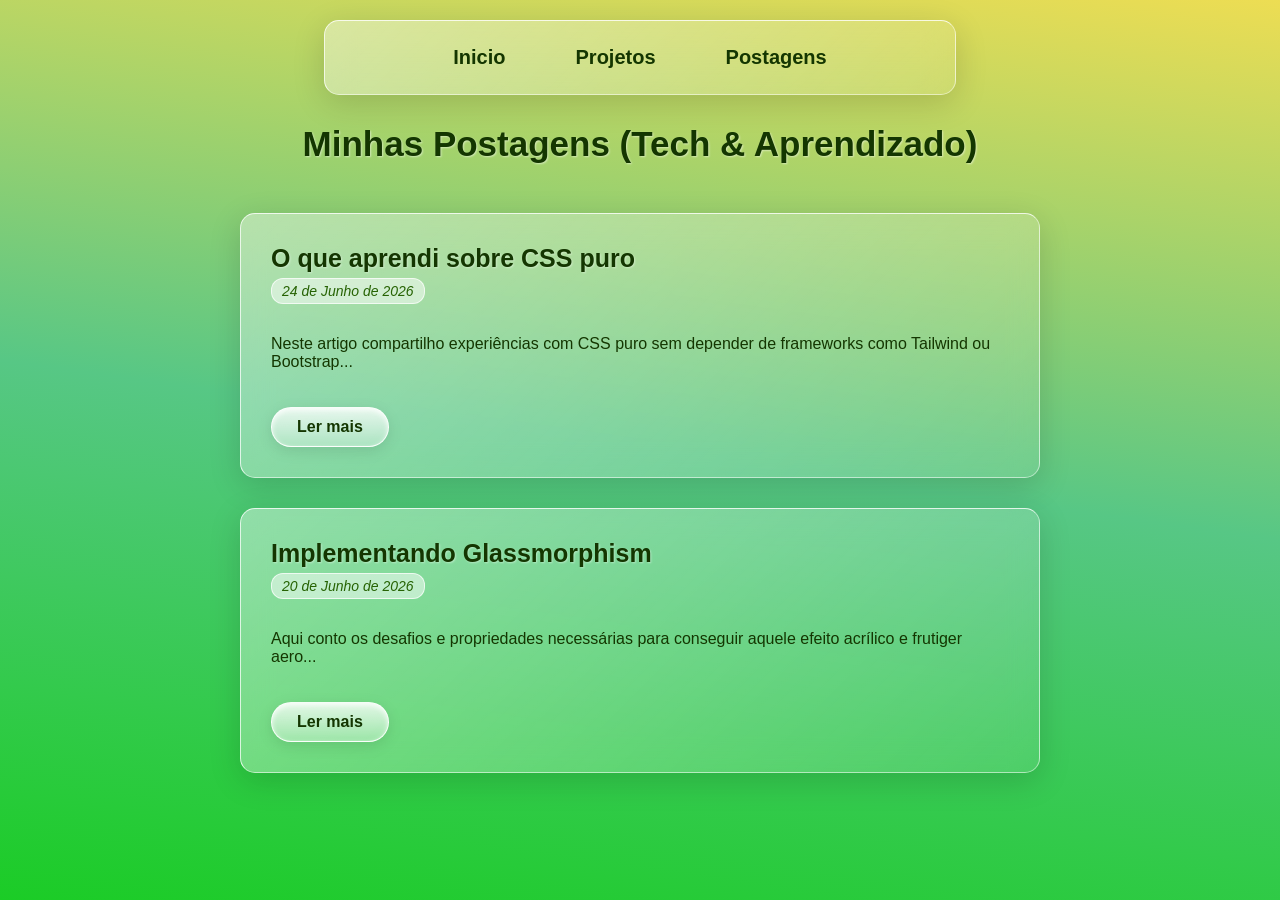
==== posts.html @ d710c8bb "Desenvolvimento do portfolio" ====
<!DOCTYPE html>
<html lang="pt-br">
<head>
    <meta charset="UTF-8">
    <meta name="viewport" content="width=device-width, initial-scale=1.0">
    <title>Postagens - Portfolio</title>
    <link rel="stylesheet" href="style.css">
</head>
<body>
    <header class="glass-container">
        <a href="index.html">Inicio</a>
        <a href="projetos.html">Projetos</a>
        <a href="posts.html">Postagens</a>
    </header>
    <main>
        <section class="posts-titulo">
            <h2 style="text-align: center; color: #143601; font-size: 35px; text-shadow: 1px 1px 2px rgba(255, 255, 255, 0.5);">Minhas Postagens (Tech & Aprendizado)</h2>
        </section>
        
        <section class="posts-list">
            <article class="post-card glass-container">
                <h3>O que aprendi sobre CSS puro</h3>
                <span class="post-date">24 de Junho de 2026</span>
                <p>Neste artigo compartilho experiências com CSS puro sem depender de frameworks como Tailwind ou Bootstrap...</p>
                <a href="#" class="btn-aero">Ler mais</a>
            </article>
            <article class="post-card glass-container">
                <h3>Implementando Glassmorphism</h3>
                <span class="post-date">20 de Junho de 2026</span>
                <p>Aqui conto os desafios e propriedades necessárias para conseguir aquele efeito acrílico e frutiger aero...</p>
                <a href="#" class="btn-aero">Ler mais</a>
            </article>
        </section>
    </main>
</body>
</html>
---- style.css ----
body {
    background: #1bcc26;
    background: linear-gradient(8deg, rgba(27, 204, 38, 1) 0%, rgba(87, 199, 133, 1) 50%, rgba(237, 221, 83, 1) 100%);50%, rgba(170, 213, 118, 1) 100%);
    background-attachment: fixed;
    color: #143601;
    font-family: 'Space Grotesk', sans-serif;
}

.glass-container {
    background: linear-gradient(135deg, rgba(255, 255, 255, 0.4) 0%, rgba(255, 255, 255, 0.1) 100%);
    backdrop-filter: blur(15px);
    -webkit-backdrop-filter: blur(15px);
    border: 1px solid rgba(255, 255, 255, 0.5);
    border-top: 1px solid rgba(255, 255, 255, 0.8);
    border-left: 1px solid rgba(255, 255, 255, 0.8);
    box-shadow: 0 8px 32px 0 rgba(0, 0, 0, 0.15);
    border-radius: 15px;
}

header {
    display: flex;
    justify-content: center;
    gap: 30px;
    padding: 15px;
    margin: 20px auto;
    width: 80%;
    max-width: 600px;
}

header a {
    text-decoration: none;
    font-size: 20px;
    font-weight: bold;
    color: #143601;
    padding: 10px 20px;
    border-radius: 20px;
    transition: all 0.3s ease;
}

header a:hover {
    background: rgba(255, 255, 255, 0.5);
    box-shadow: inset 0 0 10px rgba(255, 255, 255, 0.8);
}

.intro {
    display: flex;
    align-items: center;
    justify-content: center;
    margin: 40px auto;
    padding: 30px;
    width: 80%;
    max-width: 800px;
}

.intro img {
    width: 250px;
    height: 250px;
    border-radius: 50%;
    margin-right: 40px;
    box-shadow: 0 4px 15px rgba(0,0,0,0.2);
    border: 3px solid rgba(255, 255, 255, 0.4);
}

.intro h1 {
    font-size: 40px;
    margin: 20px;
    color: #143601;
    text-shadow: 1px 1px 2px rgba(255, 255, 255, 0.5);
}

.sobremim{
    flex-direction: column;
    color: #143601;
    display: flex;
    align-items: center;
    justify-content: center;
    margin: 40px auto;
    width: 80%;
    max-width: 800px;
}

.sobremim h2 {
    font-size: 35px;
    margin-bottom: 20px;
    text-shadow: 1px 1px 2px rgba(255, 255, 255, 0.5);
}

#textoSobreMim{
    font-size: 20px;
    padding: 30px;
    text-align: center;
    line-height: 1.6;
}

.graduacao{
    display: flex;
    align-items: center;
    margin: 40px auto;
    padding: 30px;
    width: 80%;
    max-width: 800px;
}

.graduacao h2{
    font-size: 30px;
    margin: 0 0 10px 0;
    color: #143601;
    text-shadow: 1px 1px 2px rgba(255, 255, 255, 0.5);
}

.textosGraduacao p {
    font-size: 20px;
    margin: 5px 0;
}

#logoUnifil{
    width: 180px;
    height: auto;
    margin-right: 40px;
    filter: drop-shadow(0 4px 6px rgba(0,0,0,0.2));
}



/* ==== ESTILOS PARA PROJETOS E POSTS (FRUTIGER AERO & GLASSMORPHISM) ==== */

.projetos-grid {
    display: grid;
    grid-template-columns: repeat(auto-fit, minmax(300px, 1fr));
    gap: 30px;
    padding: 20px;
    width: 80%;
    margin: 0 auto;
    max-width: 1000px;
}

.projeto-card {
    padding: 30px;
    text-align: center;
    transition: transform 0.3s ease;
    display: flex;
    flex-direction: column;
    justify-content: space-between;
    align-items: center;
}

.projeto-card:hover {
    transform: translateY(-10px);
}

.projeto-card h3 {
    color: #143601;
    font-size: 25px;
    margin-top: 0;
    text-shadow: 1px 1px 2px rgba(255, 255, 255, 0.4);
}

.posts-list {
    display: flex;
    flex-direction: column;
    gap: 30px;
    width: 80%;
    margin: 0 auto;
    max-width: 800px;
    padding: 20px;
}

.post-card {
    padding: 30px;
    transition: transform 0.3s ease;
}

.post-card:hover {
    transform: scale(1.02);
}

.post-card h3 {
    color: #143601;
    font-size: 25px;
    margin-top: 0;
    margin-bottom: 5px;
    text-shadow: 1px 1px 2px rgba(255, 255, 255, 0.4);
}

.post-date {
    font-size: 14px;
    font-style: italic;
    color: #276304;
    background: rgba(255, 255, 255, 0.5);
    padding: 4px 10px;
    border-radius: 12px;
    display: inline-block;
    margin-bottom: 15px;
    border: 1px solid rgba(255,255,255,0.7);
}

.btn-aero {
    display: inline-block;
    margin-top: 20px;
    padding: 10px 25px;
    text-decoration: none;
    color: #143601;
    font-weight: bold;
    border-radius: 25px;
    background: linear-gradient(180deg, rgba(255,255,255,0.8) 0%, rgba(255,255,255,0.3) 100%);
    border: 1px solid rgba(255,255,255,0.9);
    box-shadow: 0 4px 15px rgba(0,0,0,0.1), inset 0 2px 5px rgba(255,255,255,0.8);
    transition: all 0.3s ease;
}

.btn-aero:hover {
    background: linear-gradient(180deg, rgba(255,255,255,1) 0%, rgba(255,255,255,0.5) 100%);
    box-shadow: 0 6px 20px rgba(0,0,0,0.15), inset 0 4px 10px rgba(255,255,255,1);
    transform: translateY(-2px);
    
}

/* ==== ANIMAÇÃO DE DIGITAÇÃO ==== */
.intro-textos {
    display: flex;
    flex-direction: column;
    align-items: center;
    justify-content: center;
    margin-right: 40px;
}

.intro-textos h1 {
    margin-bottom: 5px;
}

.typing-container {
    font-size: 28px;
    color: #143601;
    margin-top: 0;
    text-shadow: 1px 1px 2px rgba(255, 255, 255, 0.5);
    height: 40px; /* Para não pular o layout enquanto digita */
}

.cursor {
    display: inline-block;
    width: 3px;
    margin-left: 2px;
    animation: blink 0.7s infinite;
}

#bolha{
    padding: 50px 50px 50px 50px;
    position: absolute;
    top: -20%;
    left: 95%;
    border-radius: 50%;
    background: linear-gradient(135deg, hsl(147, 80%, 37%), #07d8815e);
    box-shadow: inset 0 0 20px rgba(255, 255, 255, 0.5);
    border-radius: 60%;
}

.bolhaGrande {
    width: 200px;
    height: 200px;
    position: absolute;
    top: 60%;
    left: -10%;
    border-radius: 50%;
    background: linear-gradient(70deg, hsl(147, 80%, 37%), #07d8815e);
    box-shadow: inset 0 0 20px rgba(255, 255, 255, 0.5);
    border-radius: 60%;
}

@keyframes blink {
    0% { opacity: 1; }
    50% { opacity: 0; }
    100% { opacity: 1; }
}
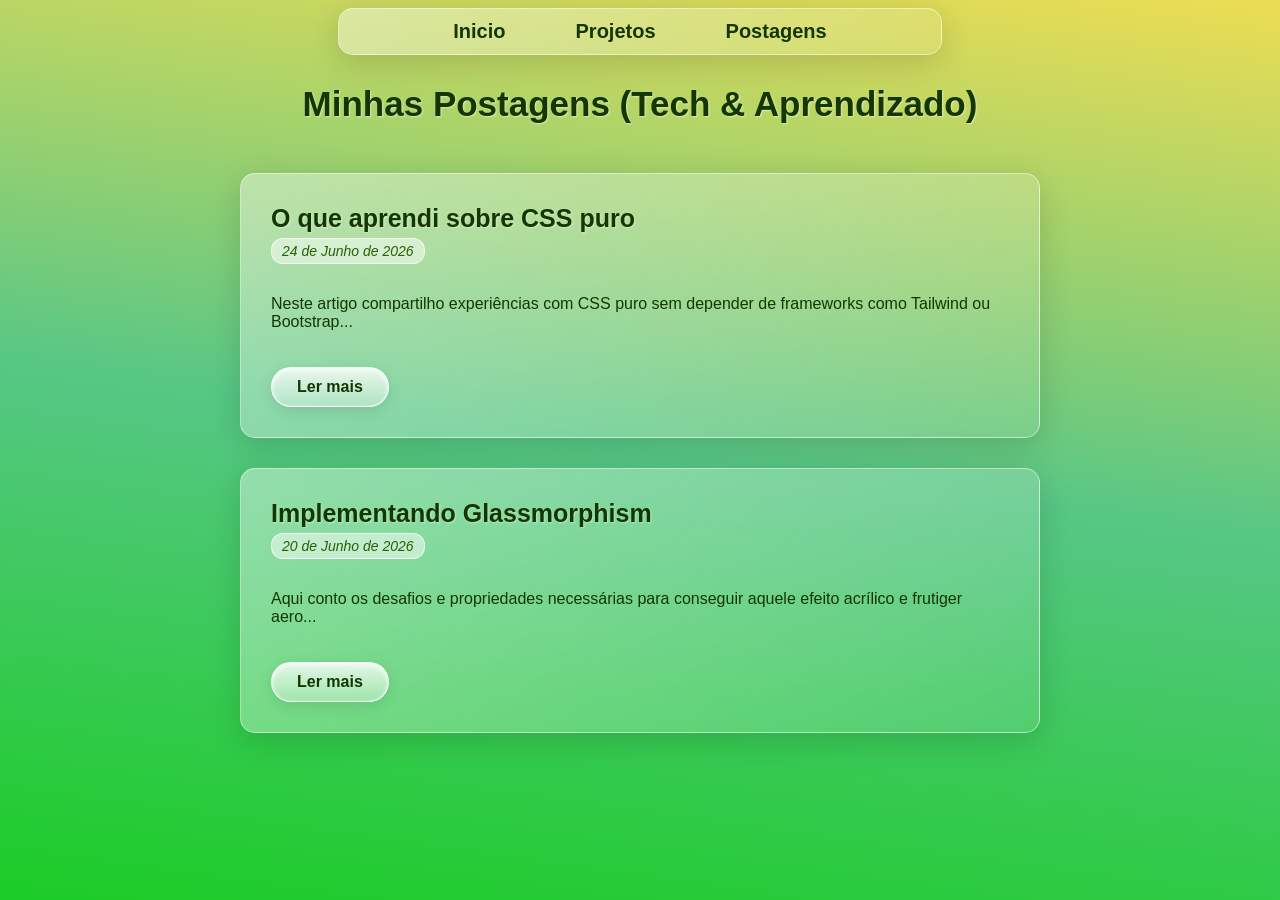
==== commit ae484724: "Continuação no desenvolvimento do portfolio" ====
--- a/posts.html
+++ b/posts.html
@@ -32,5 +32,6 @@
             </article>
         </section>
     </main>
+    <script src="script.js"></script>
 </body>
 </html>
--- a/style.css
+++ b/style.css
@@ -1,28 +1,96 @@
 body {
     background: #1bcc26;
-    background: linear-gradient(8deg, rgba(27, 204, 38, 1) 0%, rgba(87, 199, 133, 1) 50%, rgba(237, 221, 83, 1) 100%);50%, rgba(170, 213, 118, 1) 100%);
+    background: linear-gradient(8deg, rgba(27, 204, 38, 1) 0%, rgba(87, 199, 133, 1) 50%, rgba(237, 221, 83, 1) 100%);
     background-attachment: fixed;
     color: #143601;
     font-family: 'Space Grotesk', sans-serif;
+    
 }
 
 .glass-container {
     background: linear-gradient(135deg, rgba(255, 255, 255, 0.4) 0%, rgba(255, 255, 255, 0.1) 100%);
     backdrop-filter: blur(15px);
-    -webkit-backdrop-filter: blur(15px);
     border: 1px solid rgba(255, 255, 255, 0.5);
-    border-top: 1px solid rgba(255, 255, 255, 0.8);
-    border-left: 1px solid rgba(255, 255, 255, 0.8);
     box-shadow: 0 8px 32px 0 rgba(0, 0, 0, 0.15);
     border-radius: 15px;
-}
+    transition: transform 0.3s ease, box-shadow 0.3s ease;
+}
+
+.glass-container:hover {
+    background: linear-gradient(135deg, rgba(255, 255, 255, 0.6) 0%, rgba(255, 255, 255, 0.2) 100%);
+    box-shadow: 0 12px 40px 0 rgba(0, 0, 0, 0.2);
+    transform: translateY(-5px);
+}
+
+/* ==== BOLHAS DECORATIVAS ==== */
+.bolha{
+    padding: 50px 50px 50px 50px;
+    position: absolute;
+    top: -20%;
+    left: 95%;
+    border-radius: 50%;
+    background: linear-gradient(135deg, hsl(147, 80%, 37%), #07d8815e);
+      box-shadow: 
+            inset 10px 10px 20px rgba(255, 255, 255, 0.6), /* Brilho interno (luz) */
+            inset -10px -10px 20px rgba(0, 100, 50, 0.2),  /* Sombra interna (volume) */
+            15px 15px 30px rgba(0, 80, 30, 0.2);           /* Sombra externa (profundidade) */
+    border-radius: 60%;
+    filter: blur(1px);
+    animation: flutuar 8s ease-in-out infinite;
+}
+
+.bolhaGrande {
+    width: 200px;
+    height: 200px;
+    position: absolute;
+    top: 60%;
+    left: -10%;
+    border-radius: 50%;
+    background: linear-gradient(70deg, hsl(147, 80%, 37%), #07d8815e);
+      box-shadow: 
+            inset 10px 10px 20px rgba(255, 255, 255, 0.6), /* Brilho interno (luz) */
+            inset -10px -10px 20px rgba(0, 100, 50, 0.2),  /* Sombra interna (volume) */
+            15px 15px 30px rgba(0, 80, 30, 0.2);           /* Sombra externa (profundidade) */
+    border-radius: 60%;
+    filter: blur(1px);
+    z-index: -1;
+    animation: float 8s ease-in-out infinite;
+    animation-delay: 3s;
+}
+
+.bolhaGIGANTE {
+    width: 400px;
+    height: 400px;
+    position: absolute;
+    top: 50%;
+    left: 50%;
+    transform: translate(-50%, -50%);
+    border-radius: 50%;
+    background: linear-gradient(70deg, hsl(147, 80%, 37%), #07d8815e);
+      box-shadow: 
+            inset 10px 10px 20px rgba(255, 255, 255, 0.6), /* Brilho interno (luz) */
+            inset -10px -10px 20px rgba(0, 100, 50, 0.2),  /* Sombra interna (volume) */
+            15px 15px 30px rgba(0, 80, 30, 0.2);           /* Sombra externa (profundidade) */
+    border-radius: 60%;
+    filter: blur(1px);
+    z-index: -1;
+    animation: float 8s ease-in-out infinite;
+    animation-delay: 2s;
+}
+
+@keyframes flutuar {
+            0% { transform: translateY(0px) scale(1); }
+            30% { transform: translateY(-20px) scale(1.02); }
+            60% { transform: translateY(-30px) scale(1); }
+            100% { transform: translateY(0px) scale(1); }
+        }
 
 header {
     display: flex;
     justify-content: center;
     gap: 30px;
-    padding: 15px;
-    margin: 20px auto;
+    padding: 1px;
+    margin: 5px auto;
     width: 80%;
     max-width: 600px;
 }
@@ -49,7 +117,8 @@
     margin: 40px auto;
     padding: 30px;
     width: 80%;
-    max-width: 800px;
+    max-width: 1200px;
+    z-index: 1;
 }
 
 .intro img {
@@ -68,37 +137,49 @@
     text-shadow: 1px 1px 2px rgba(255, 255, 255, 0.5);
 }
 
-.sobremim{
-    flex-direction: column;
-    color: #143601;
-    display: flex;
-    align-items: center;
-    justify-content: center;
+.sobremim h2 {
+    margin: 0;
+    padding: 0;
+    font-size: 35px;
+    margin-bottom: 0px;
+}
+
+.bio-formacao {
+    display: grid;
+    grid-template-columns: 1fr 1fr;
+    gap: 100px;
+    width: 70%;
+    max-width: 1200px;
     margin: 40px auto;
-    width: 80%;
-    max-width: 800px;
-}
-
-.sobremim h2 {
-    font-size: 35px;
-    margin-bottom: 20px;
-    text-shadow: 1px 1px 2px rgba(255, 255, 255, 0.5);
-}
-
-#textoSobreMim{
+    align-items: stretch;
+}
+
+.bio-formacao .sobremim,
+.bio-formacao .graduacao {
+    width: 100%;
+    max-width: none;
+    margin: 0;
+}
+
+.sobremim {
     font-size: 20px;
-    padding: 30px;
+    padding: 0px 30px 0px 10px;
+    margin-top: 0px;
     text-align: center;
     line-height: 1.6;
+    display: inline-block;
+    text-align: left;
+}
+
+#textoSobreMim {
+    margin-top: 0%;
 }
 
 .graduacao{
-    display: flex;
-    align-items: center;
-    margin: 40px auto;
-    padding: 30px;
-    width: 80%;
-    max-width: 800px;
+    display: inline-block;
+    align-items: center;
+    padding: 10px;
+    min-height: 50%;
 }
 
 .graduacao h2{
@@ -114,12 +195,11 @@
 }
 
 #logoUnifil{
-    width: 180px;
+    width: 140px;
     height: auto;
     margin-right: 40px;
     filter: drop-shadow(0 4px 6px rgba(0,0,0,0.2));
 }
-
 
 
 /* ==== ESTILOS PARA PROJETOS E POSTS (FRUTIGER AERO & GLASSMORPHISM) ==== */
@@ -153,6 +233,13 @@
     font-size: 25px;
     margin-top: 0;
     text-shadow: 1px 1px 2px rgba(255, 255, 255, 0.4);
+}
+
+.projeto-card img{
+    width: 100%; 
+    height: auto;
+    border-radius: 10px;
+    margin-bottom: 10px
 }
 
 .posts-list {
@@ -243,31 +330,90 @@
     animation: blink 0.7s infinite;
 }
 
-#bolha{
-    padding: 50px 50px 50px 50px;
-    position: absolute;
-    top: -20%;
-    left: 95%;
-    border-radius: 50%;
-    background: linear-gradient(135deg, hsl(147, 80%, 37%), #07d8815e);
-    box-shadow: inset 0 0 20px rgba(255, 255, 255, 0.5);
-    border-radius: 60%;
-}
-
-.bolhaGrande {
-    width: 200px;
-    height: 200px;
-    position: absolute;
-    top: 60%;
-    left: -10%;
-    border-radius: 50%;
-    background: linear-gradient(70deg, hsl(147, 80%, 37%), #07d8815e);
-    box-shadow: inset 0 0 20px rgba(255, 255, 255, 0.5);
-    border-radius: 60%;
-}
-
 @keyframes blink {
     0% { opacity: 1; }
     50% { opacity: 0; }
     100% { opacity: 1; }
 }
+
+/* ==== SEÇÃO DE ESPECIALIDADES E TECNOLOGIAS ==== */
+.especialidades {
+    justify-content: center;
+    gap: 20px;
+    padding: 0px 5px 5px 10px;
+    margin: auto;
+    margin-top: 0px;
+    width: 700px;
+}
+
+.tecnologias {
+    display: flex;
+    justify-content: center;
+    gap: 20px;
+    padding: 0px 5px 5px 10px;
+    margin: 10px;
+   
+}
+
+.tecnologias img{
+    width: 50px;
+    height: 50px;
+}
+
+.tecnologias img:hover {
+    transform: scale(1.2);
+    transition: transform 0.3s ease;
+}
+
+.tecnologias img:active {
+    transform: scale(1.1);
+    transition: transform 0.1s ease;
+}
+
+.especialidades > .bolhaGrande {
+    left: 650px;
+    top: -90px;
+    animation-delay: 4s;
+}
+
+/* ==== RODAPÉ ==== */
+footer {
+    display: flex;
+    justify-content: center;
+    gap: 30px;
+    padding: 1px;
+    margin: 10px auto;
+    width: 80%;
+    max-width: 600px;
+}
+
+#links {
+    display: flex;
+    align-items: center;
+    gap: 12px;
+    width: auto;
+    height: auto;
+}
+
+#links a {
+    display: flex;
+    align-items: center;
+}
+
+#links img {
+    width: 50px;
+    height: 50px;
+    display: block;
+}
+
+/* ==== RESPONSIVIDADE ==== */
+@media (max-width: 900px) {
+    .bio-formacao {
+        grid-template-columns: 1fr;
+        width: 80%;
+    }
+
+    .graduacao {
+        justify-content: center;
+    }
+}
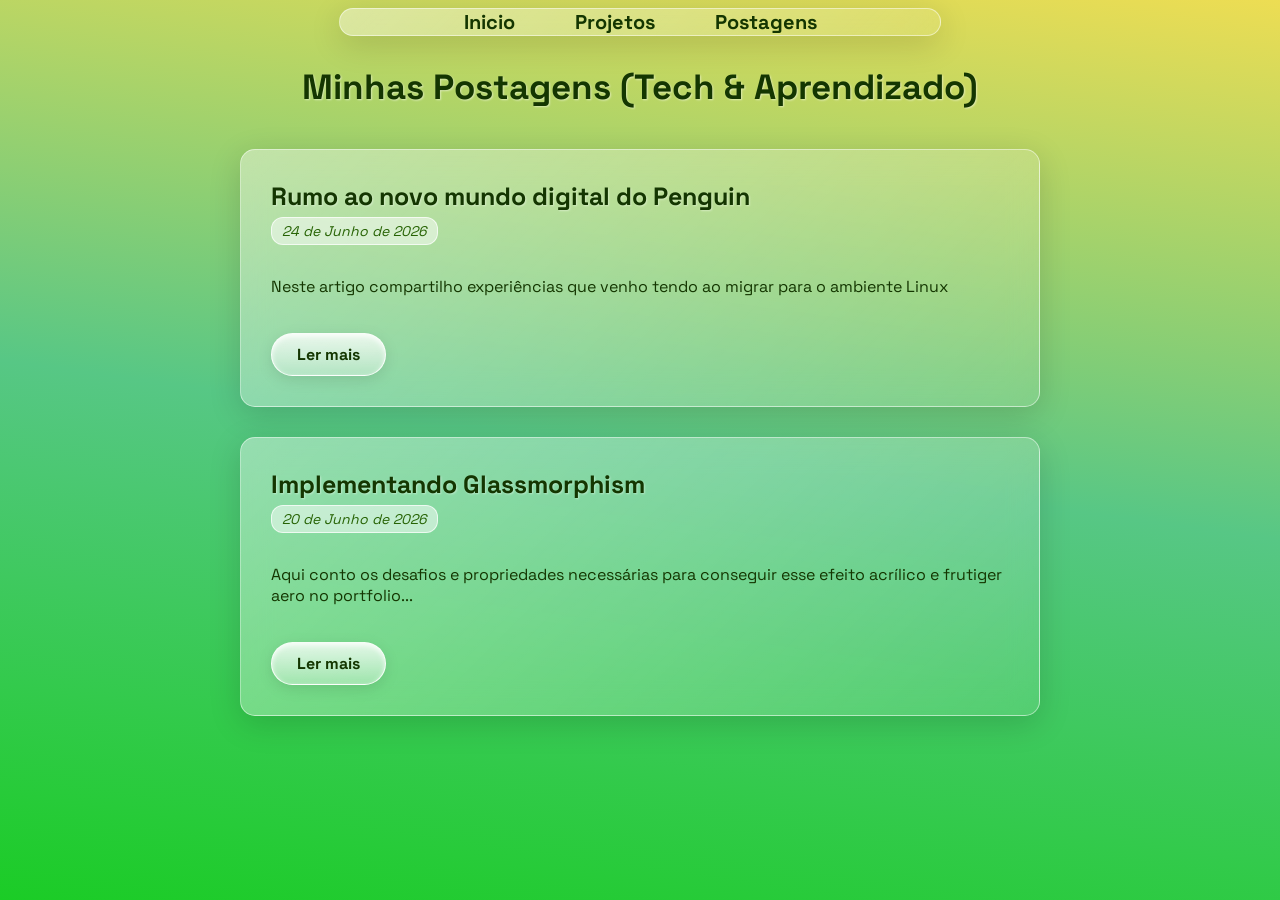
==== commit 18346ba5: "Continuação no desenvolvimento do portfolio, alterando o comportamento e funcionamento das bolhas, o" ====
--- a/posts.html
+++ b/posts.html
@@ -14,20 +14,20 @@
     </header>
     <main>
         <section class="posts-titulo">
-            <h2 style="text-align: center; color: #143601; font-size: 35px; text-shadow: 1px 1px 2px rgba(255, 255, 255, 0.5);">Minhas Postagens (Tech & Aprendizado)</h2>
+            <h2 id="titulosSecao">Minhas Postagens (Tech & Aprendizado)</h2>
         </section>
         
         <section class="posts-list">
             <article class="post-card glass-container">
-                <h3>O que aprendi sobre CSS puro</h3>
+                <h3>Rumo ao novo mundo digital do Penguin</h3>
                 <span class="post-date">24 de Junho de 2026</span>
-                <p>Neste artigo compartilho experiências com CSS puro sem depender de frameworks como Tailwind ou Bootstrap...</p>
+                <p>Neste artigo compartilho experiências que venho tendo ao migrar para o ambiente Linux</p>
                 <a href="#" class="btn-aero">Ler mais</a>
             </article>
             <article class="post-card glass-container">
                 <h3>Implementando Glassmorphism</h3>
                 <span class="post-date">20 de Junho de 2026</span>
-                <p>Aqui conto os desafios e propriedades necessárias para conseguir aquele efeito acrílico e frutiger aero...</p>
+                <p>Aqui conto os desafios e propriedades necessárias para conseguir esse efeito acrílico e frutiger aero no portfolio...</p>
                 <a href="#" class="btn-aero">Ler mais</a>
             </article>
         </section>
--- a/style.css
+++ b/style.css
@@ -1,10 +1,12 @@
+@import url('https://fonts.googleapis.com/css2?family=Space+Grotesk:wght@300..700&display=swap');
+
 body {
     background: #1bcc26;
     background: linear-gradient(8deg, rgba(27, 204, 38, 1) 0%, rgba(87, 199, 133, 1) 50%, rgba(237, 221, 83, 1) 100%);
     background-attachment: fixed;
     color: #143601;
     font-family: 'Space Grotesk', sans-serif;
-    
+    overflow-x: hidden
 }
 
 .glass-container {
@@ -16,7 +18,7 @@
     transition: transform 0.3s ease, box-shadow 0.3s ease;
 }
 
-.glass-container:hover {
+.glass-container:not(header):hover {
     background: linear-gradient(135deg, rgba(255, 255, 255, 0.6) 0%, rgba(255, 255, 255, 0.2) 100%);
     box-shadow: 0 12px 40px 0 rgba(0, 0, 0, 0.2);
     transform: translateY(-5px);
@@ -54,17 +56,17 @@
     border-radius: 60%;
     filter: blur(1px);
     z-index: -1;
-    animation: float 8s ease-in-out infinite;
+    animation: flutuar 8s ease-in-out infinite;
     animation-delay: 3s;
+    
 }
 
 .bolhaGIGANTE {
-    width: 400px;
-    height: 400px;
+    width: 700px;
+    height: 700px;
     position: absolute;
     top: 50%;
-    left: 50%;
-    transform: translate(-50%, -50%);
+    left: -30%;
     border-radius: 50%;
     background: linear-gradient(70deg, hsl(147, 80%, 37%), #07d8815e);
       box-shadow: 
@@ -73,9 +75,20 @@
             15px 15px 30px rgba(0, 80, 30, 0.2);           /* Sombra externa (profundidade) */
     border-radius: 60%;
     filter: blur(1px);
+    animation: flutuar 8s ease-in-out infinite;
+    animation-delay: 2s;
     z-index: -1;
-    animation: float 8s ease-in-out infinite;
-    animation-delay: 2s;
+}
+.containerBolhaGIGANTE {
+    position: absolute;
+    top: 60%;
+    left: 0;
+    bottom: 0px;
+    width: 600px;
+    height: 600px;
+    overflow: hidden; /* Corta a bolha exatamente no limite do container */
+    z-index: -2;      /* Joga o container inteiro para o fundo */
+    pointer-events: none; /* Garante que a bolha invisível não "roube" os cliques de links e botões */
 }
 
 @keyframes flutuar {
@@ -83,16 +96,15 @@
             30% { transform: translateY(-20px) scale(1.02); }
             60% { transform: translateY(-30px) scale(1); }
             100% { transform: translateY(0px) scale(1); }
-        }
+}
 
 header {
     display: flex;
     justify-content: center;
-    gap: 30px;
-    padding: 1px;
     margin: 5px auto;
     width: 80%;
     max-width: 600px;
+    animation: none;
 }
 
 header a {
@@ -100,14 +112,16 @@
     font-size: 20px;
     font-weight: bold;
     color: #143601;
-    padding: 10px 20px;
+    padding: 0px 30px 0 30px;
     border-radius: 20px;
-    transition: all 0.3s ease;
 }
 
 header a:hover {
     background: rgba(255, 255, 255, 0.5);
-    box-shadow: inset 0 0 10px rgba(255, 255, 255, 0.8);
+}
+
+header a.active {
+    background: rgba(255, 255, 255, 0.5);
 }
 
 .intro {
@@ -122,8 +136,9 @@
 }
 
 .intro img {
-    width: 250px;
-    height: 250px;
+    object-fit: cover;
+    width: 200px;
+    height: 230px;
     border-radius: 50%;
     margin-right: 40px;
     box-shadow: 0 4px 15px rgba(0,0,0,0.2);
@@ -163,7 +178,7 @@
 
 .sobremim {
     font-size: 20px;
-    padding: 0px 30px 0px 10px;
+    padding: 30px 30px 30px 30px;
     margin-top: 0px;
     text-align: center;
     line-height: 1.6;
@@ -178,15 +193,14 @@
 .graduacao{
     display: inline-block;
     align-items: center;
-    padding: 10px;
+    padding: 30px;
     min-height: 50%;
 }
 
 .graduacao h2{
-    font-size: 30px;
+    font-size: 35px;
     margin: 0 0 10px 0;
     color: #143601;
-    text-shadow: 1px 1px 2px rgba(255, 255, 255, 0.5);
 }
 
 .textosGraduacao p {
@@ -201,6 +215,109 @@
     filter: drop-shadow(0 4px 6px rgba(0,0,0,0.2));
 }
 
+/* ==== ANIMAÇÃO DE DIGITAÇÃO ==== */
+.intro-textos {
+    display: flex;
+    flex-direction: column;
+    align-items: center;
+    justify-content: center;
+    margin-right: 40px;
+}
+
+.intro-textos h1 {
+    margin-bottom: 5px;
+}
+
+.typing-container {
+    font-size: 28px;
+    color: #143601;
+    margin-top: 0;
+    text-shadow: 1px 1px 2px rgba(255, 255, 255, 0.5);
+    height: 40px; /* Para não pular o layout enquanto digita */
+}
+
+.cursor {
+    display: inline-block;
+    width: 3px;
+    margin-left: 2px;
+    animation: blink 0.7s infinite;
+}
+
+@keyframes blink {
+    0% { opacity: 1; }
+    50% { opacity: 0; }
+    100% { opacity: 1; }
+}
+
+/* ==== SEÇÃO DE ESPECIALIDADES E TECNOLOGIAS ==== */
+.especialidades {
+    justify-content: center;
+    gap: 20px;
+    padding: 0px 5px 5px 10px;
+    margin: auto;
+    margin-top: 0px;
+    width: 700px;
+}
+
+.tecnologias {
+    display: flex;
+    justify-content: center;
+    gap: 20px;
+    padding: 0px 5px 5px 10px;
+    margin: 10px;
+   
+}
+
+.tecnologias img{
+    width: 50px;
+    height: 50px;
+}
+
+.tecnologias img:hover {
+    transform: scale(1.2);
+    transition: transform 0.3s ease;
+}
+
+.tecnologias img:active {
+    transform: scale(1.1);
+    transition: transform 0.1s ease;
+}
+
+.especialidades > .bolhaGrande {
+    left: 650px;
+    top: -90px;
+    animation-delay: 4s;
+}
+
+/* ==== RODAPÉ ==== */
+footer {
+    display: flex;
+    justify-content: center;
+    gap: 30px;
+    padding: 1px;
+    margin: 90px auto;
+    width: 80%;
+    max-width: 600px;
+}
+
+#links {
+    display: flex;
+    align-items: center;
+    gap: 12px;
+    width: auto;
+    height: auto;
+}
+
+#links a {
+    display: flex;
+    align-items: center;
+}
+
+#links img {
+    width: 50px;
+    height: 50px;
+    display: block;
+}
 
 /* ==== ESTILOS PARA PROJETOS E POSTS (FRUTIGER AERO & GLASSMORPHISM) ==== */
 
@@ -302,108 +419,12 @@
     
 }
 
-/* ==== ANIMAÇÃO DE DIGITAÇÃO ==== */
-.intro-textos {
-    display: flex;
-    flex-direction: column;
-    align-items: center;
-    justify-content: center;
-    margin-right: 40px;
-}
-
-.intro-textos h1 {
-    margin-bottom: 5px;
-}
-
-.typing-container {
-    font-size: 28px;
-    color: #143601;
-    margin-top: 0;
+#titulosSecao{
+    text-align: center;
+    color: #143601;
+    font-size: 35px;
     text-shadow: 1px 1px 2px rgba(255, 255, 255, 0.5);
-    height: 40px; /* Para não pular o layout enquanto digita */
-}
-
-.cursor {
-    display: inline-block;
-    width: 3px;
-    margin-left: 2px;
-    animation: blink 0.7s infinite;
-}
-
-@keyframes blink {
-    0% { opacity: 1; }
-    50% { opacity: 0; }
-    100% { opacity: 1; }
-}
-
-/* ==== SEÇÃO DE ESPECIALIDADES E TECNOLOGIAS ==== */
-.especialidades {
-    justify-content: center;
-    gap: 20px;
-    padding: 0px 5px 5px 10px;
-    margin: auto;
-    margin-top: 0px;
-    width: 700px;
-}
-
-.tecnologias {
-    display: flex;
-    justify-content: center;
-    gap: 20px;
-    padding: 0px 5px 5px 10px;
-    margin: 10px;
-   
-}
-
-.tecnologias img{
-    width: 50px;
-    height: 50px;
-}
-
-.tecnologias img:hover {
-    transform: scale(1.2);
-    transition: transform 0.3s ease;
-}
-
-.tecnologias img:active {
-    transform: scale(1.1);
-    transition: transform 0.1s ease;
-}
-
-.especialidades > .bolhaGrande {
-    left: 650px;
-    top: -90px;
-    animation-delay: 4s;
-}
-
-/* ==== RODAPÉ ==== */
-footer {
-    display: flex;
-    justify-content: center;
-    gap: 30px;
-    padding: 1px;
-    margin: 10px auto;
-    width: 80%;
-    max-width: 600px;
-}
-
-#links {
-    display: flex;
-    align-items: center;
-    gap: 12px;
-    width: auto;
-    height: auto;
-}
-
-#links a {
-    display: flex;
-    align-items: center;
-}
-
-#links img {
-    width: 50px;
-    height: 50px;
-    display: block;
+    margin-bottom: 20px;
 }
 
 /* ==== RESPONSIVIDADE ==== */
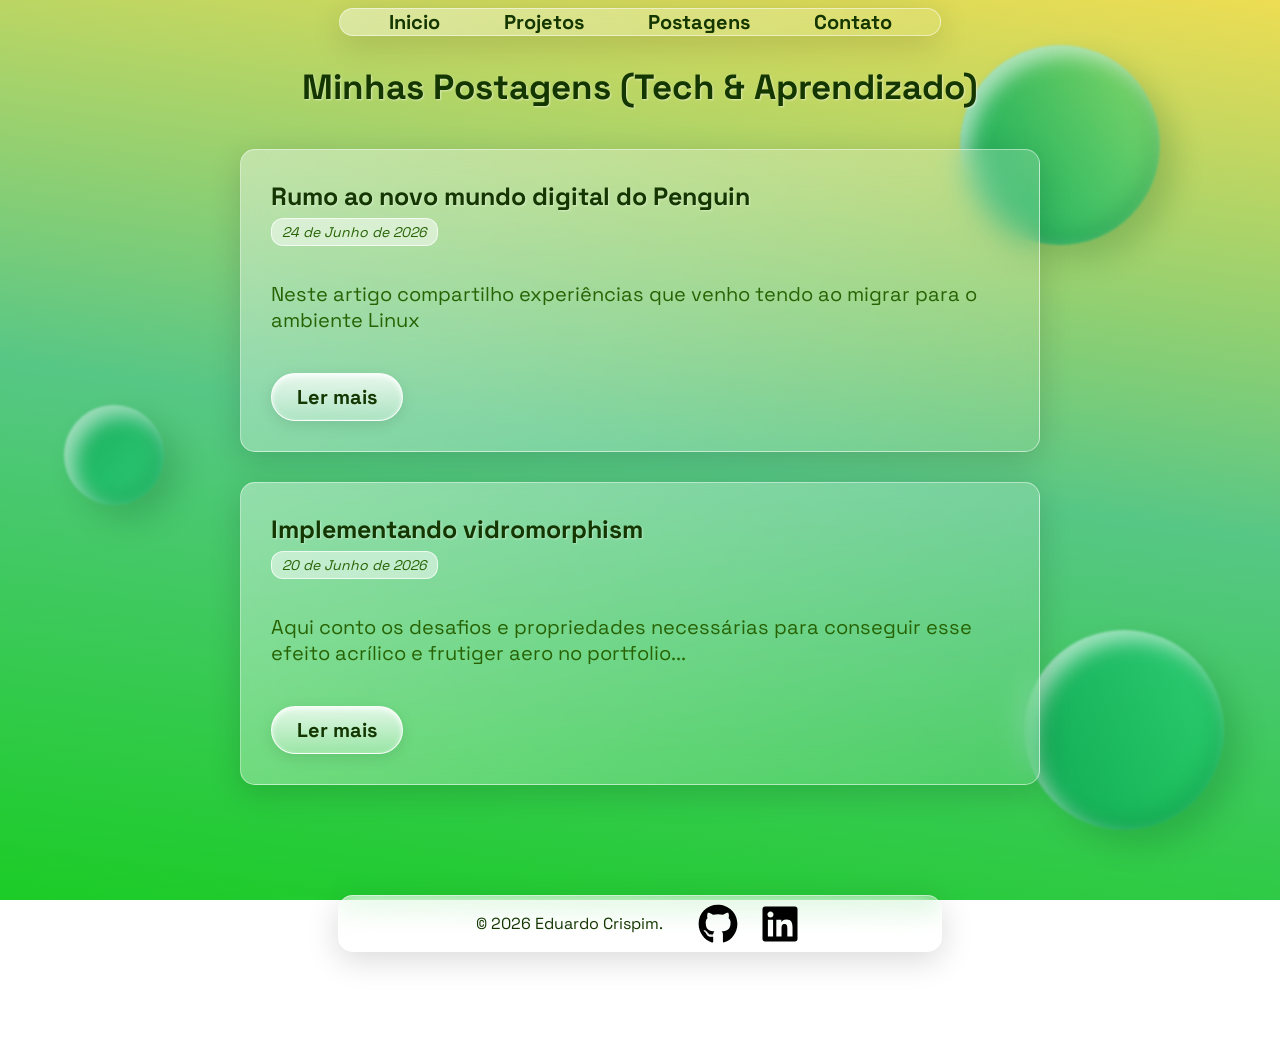
==== commit 99aabdd6: "Alterações finais no projeto" ====
--- a/posts.html
+++ b/posts.html
@@ -7,30 +7,47 @@
     <link rel="stylesheet" href="style.css">
 </head>
 <body>
-    <header class="glass-container">
-        <a href="index.html">Inicio</a>
-        <a href="projetos.html">Projetos</a>
-        <a href="posts.html">Postagens</a>
+    <header class="vidro-container">
+        <nav>
+            <a href="index.html">Inicio</a>
+            <a href="projetos.html">Projetos</a>
+            <a href="posts.html">Postagens</a>
+            <a href="contato.html">Contato</a>
+        </nav>
     </header>
+
     <main>
+        <span class="bolhaGrande" style="top: 5%; left: 75%; animation-delay: 2s;"></span>
+        <span class="bolha" style="top: 45%; left: 5%; animation-delay: 0.5s;"></span>
+        <span class="bolhaGrande" style="top: 70%; left: 80%; animation-delay: 5s;"></span>
+
         <section class="posts-titulo">
             <h2 id="titulosSecao">Minhas Postagens (Tech & Aprendizado)</h2>
         </section>
         
         <section class="posts-list">
-            <article class="post-card glass-container">
+            <article class="post-card vidro-container">
                 <h3>Rumo ao novo mundo digital do Penguin</h3>
                 <span class="post-date">24 de Junho de 2026</span>
                 <p>Neste artigo compartilho experiências que venho tendo ao migrar para o ambiente Linux</p>
-                <a href="#" class="btn-aero">Ler mais</a>
+                <a href="./postagens/postagemPenguin.html" class="btn-aero">Ler mais</a>
             </article>
-            <article class="post-card glass-container">
-                <h3>Implementando Glassmorphism</h3>
+            <article class="post-card vidro-container">
+                <h3>Implementando vidromorphism</h3>
                 <span class="post-date">20 de Junho de 2026</span>
                 <p>Aqui conto os desafios e propriedades necessárias para conseguir esse efeito acrílico e frutiger aero no portfolio...</p>
-                <a href="#" class="btn-aero">Ler mais</a>
+                <a href="./postagens/postagemGlassmorphism.html" class="btn-aero">Ler mais</a>
             </article>
         </section>
+
+        <footer class="vidro-container">
+            <p>© 2026 Eduardo Crispim.</p>
+            <div id="links">
+                <a href="https://github.com/Educrispim" target="_blank"><img src="./imagens/tecnologias/github.svg" alt="Perfil do GitHub"></a>
+                <a href="https://br.linkedin.com/in/eduardo-crispim-4a525a387" target="_blank"><img src="./imagens/tecnologias/linkedin-brands-solid-full.svg" alt="Perfil do Linkedin"></a>
+            </div>
+        </footer>        
+
     </main>
     <script src="script.js"></script>
 </body>
--- a/style.css
+++ b/style.css
@@ -9,7 +9,7 @@
     overflow-x: hidden
 }
 
-.glass-container {
+.vidro-container {
     background: linear-gradient(135deg, rgba(255, 255, 255, 0.4) 0%, rgba(255, 255, 255, 0.1) 100%);
     backdrop-filter: blur(15px);
     border: 1px solid rgba(255, 255, 255, 0.5);
@@ -18,7 +18,7 @@
     transition: transform 0.3s ease, box-shadow 0.3s ease;
 }
 
-.glass-container:not(header):hover {
+.vidro-container:not(header):hover {
     background: linear-gradient(135deg, rgba(255, 255, 255, 0.6) 0%, rgba(255, 255, 255, 0.2) 100%);
     box-shadow: 0 12px 40px 0 rgba(0, 0, 0, 0.2);
     transform: translateY(-5px);
@@ -86,9 +86,8 @@
     bottom: 0px;
     width: 600px;
     height: 600px;
-    overflow: hidden; /* Corta a bolha exatamente no limite do container */
+    overflow: hidden; /* Corta a bolha exatamente no limite do container, inclusive isso daqui deu muita dor de cabeça até descobrir o que era ;( */
     z-index: -2;      /* Joga o container inteiro para o fundo */
-    pointer-events: none; /* Garante que a bolha invisível não "roube" os cliques de links e botões */
 }
 
 @keyframes flutuar {
@@ -188,6 +187,7 @@
 
 #textoSobreMim {
     margin-top: 0%;
+    color: #276304;
 }
 
 .graduacao{
@@ -204,6 +204,7 @@
 }
 
 .textosGraduacao p {
+    color: #276304;
     font-size: 20px;
     margin: 5px 0;
 }
@@ -229,8 +230,8 @@
 }
 
 .typing-container {
-    font-size: 28px;
-    color: #143601;
+    font-size: 35px;
+    color: #276304;
     margin-top: 0;
     text-shadow: 1px 1px 2px rgba(255, 255, 255, 0.5);
     height: 40px; /* Para não pular o layout enquanto digita */
@@ -319,8 +320,7 @@
     display: block;
 }
 
-/* ==== ESTILOS PARA PROJETOS E POSTS (FRUTIGER AERO & GLASSMORPHISM) ==== */
-
+/* ==== ESTILOS PARA PROJETOS E POSTS (FRUTIGER AERO & GlASSMORPHISM) ==== */
 .projetos-grid {
     display: grid;
     grid-template-columns: repeat(auto-fit, minmax(300px, 1fr));
@@ -332,6 +332,7 @@
 }
 
 .projeto-card {
+    color: #276304;
     padding: 30px;
     text-align: center;
     transition: transform 0.3s ease;
@@ -370,6 +371,8 @@
 }
 
 .post-card {
+    font-size: 20px;
+    color: #276304;
     padding: 30px;
     transition: transform 0.3s ease;
 }
@@ -427,14 +430,206 @@
     margin-bottom: 20px;
 }
 
+/* ==== ESTILOS DA PÁGINA DE CONTATO ==== */
+.contato-container {
+    width: 80%;
+    max-width: 600px;
+    margin: 40px auto;
+    padding: 40px;
+    text-align: center;
+}
+
+.formulario {
+    display: flex;
+    flex-direction: column;
+    gap: 20px;
+    text-align: left;
+    margin-top: 20px;
+}
+
+.formulario label {
+    color: #143601;
+    font-weight: bold;
+    font-size: 18px;
+}
+
+.formulario input, .formulario textarea {
+    width: 100%;
+    padding: 12px;
+    border: 1px solid rgba(255, 255, 255, 0.6);
+    border-radius: 12px;
+    background: rgba(255, 255, 255, 0.3);
+    color: #143601;
+    font-family: 'Space Grotesk', sans-serif;
+    font-size: 16px;
+    box-sizing: border-box;
+    transition: all 0.3s ease;
+}
+
+.formulario input:focus, .formulario textarea:focus {
+    outline: none;
+    background: rgba(255, 255, 255, 0.6);
+    box-shadow: 0 0 15px rgba(255,255,255,0.4);
+}
+
+.formulario textarea {
+    resize: vertical;
+    min-height: 120px;
+}
+
+.formulario button {
+    cursor: pointer;
+    font-family: 'Space Grotesk', sans-serif;
+    font-size: 18px;
+    width: 100%;
+}
+
+/* ==== ESTILOS DAS PÁGINAS DE POST ÚNICO ==== */
+.post-completo {
+    width: 80%;
+    max-width: 800px;
+    margin: 40px auto;
+    padding: 40px;
+    line-height: 1.6;
+}
+
+.post-completo h2 {
+    color: #143601;
+    font-size: 32px;
+    margin-bottom: 10px;
+}
+
+.post-completo p {
+    font-size: 20px;
+    color: #276304;
+    margin-bottom: 20px;
+}
+
 /* ==== RESPONSIVIDADE ==== */
 @media (max-width: 900px) {
+    header {
+        width: 90%;
+    }
+    
+    header nav {
+        display: flex;
+        flex-wrap: wrap;
+        justify-content: center;
+        gap: 10px;
+    }
+
     .bio-formacao {
         grid-template-columns: 1fr;
-        width: 80%;
+        width: 90%;
+        gap: 30px;
     }
 
     .graduacao {
         justify-content: center;
-    }
-}+        text-align: center;
+    }
+    
+    #logoUnifil {
+        margin: 20px auto 0 auto;
+        display: block;
+    }
+
+    .especialidades {
+        width: 90%;
+        text-align: center;
+    }
+
+    .tecnologias {
+        flex-wrap: wrap;
+    }
+}
+
+@media (max-width: 600px) {
+    header {
+        margin: 10px 10px 10px 20px;
+    }
+
+
+    .intro {
+        flex-direction: column;
+        justify-content: center;
+        text-align: center;
+        padding: 10px;
+        width: 80%;
+        margin: 20px;
+    }
+
+    .intro img {
+        margin: 0 auto 20px auto;
+        width: 150px;
+        height: 170px;
+    }
+
+    .intro-textos {
+        margin-right: 0;
+    }
+
+    .intro-textos h1 {
+        font-size: 30px;
+    }
+
+    .typing-container {
+        font-size: 24px;
+        height: 30px;
+    }
+
+    .bio-formacao {
+        margin: 20px;
+        gap: 20px;
+        width: 80%;
+    }
+
+    .sobremim {
+        padding: 10px;
+        font-size: 15px;
+    }
+    .sobremim h2 {
+        text-align: center;
+    }
+
+    .graduacao {
+        padding: 10px;
+        font-size: 15px;
+    }
+
+    .projetos-grid {
+        grid-template-columns: 1fr;
+        padding: 10px;
+    }
+
+    .especialidades {
+        width: 83%;
+        margin: 10px 20px 10px 20px;
+        padding-right: 0px;
+    }
+
+    .especialidades img {
+        font-size: 15px;
+        width: 30px;
+        height: 30px;
+    }
+
+    footer {
+        flex-direction: column;
+        align-items: center;
+        margin: 30px 20px 10px 40px;
+        width: 70%;
+        gap: 15px;
+        padding: 10px;
+    }
+    
+    .bolhaGIGANTE, .bolhaGrande, .bolha{
+        display: none; /* Oculta bolhas no celular para evitar problemas de layout e rolagem */
+    }
+
+    .posts-titulo > #titulosSecao{
+        margin-top: 50px;
+        margin-bottom: 0;
+    
+    }
+}
